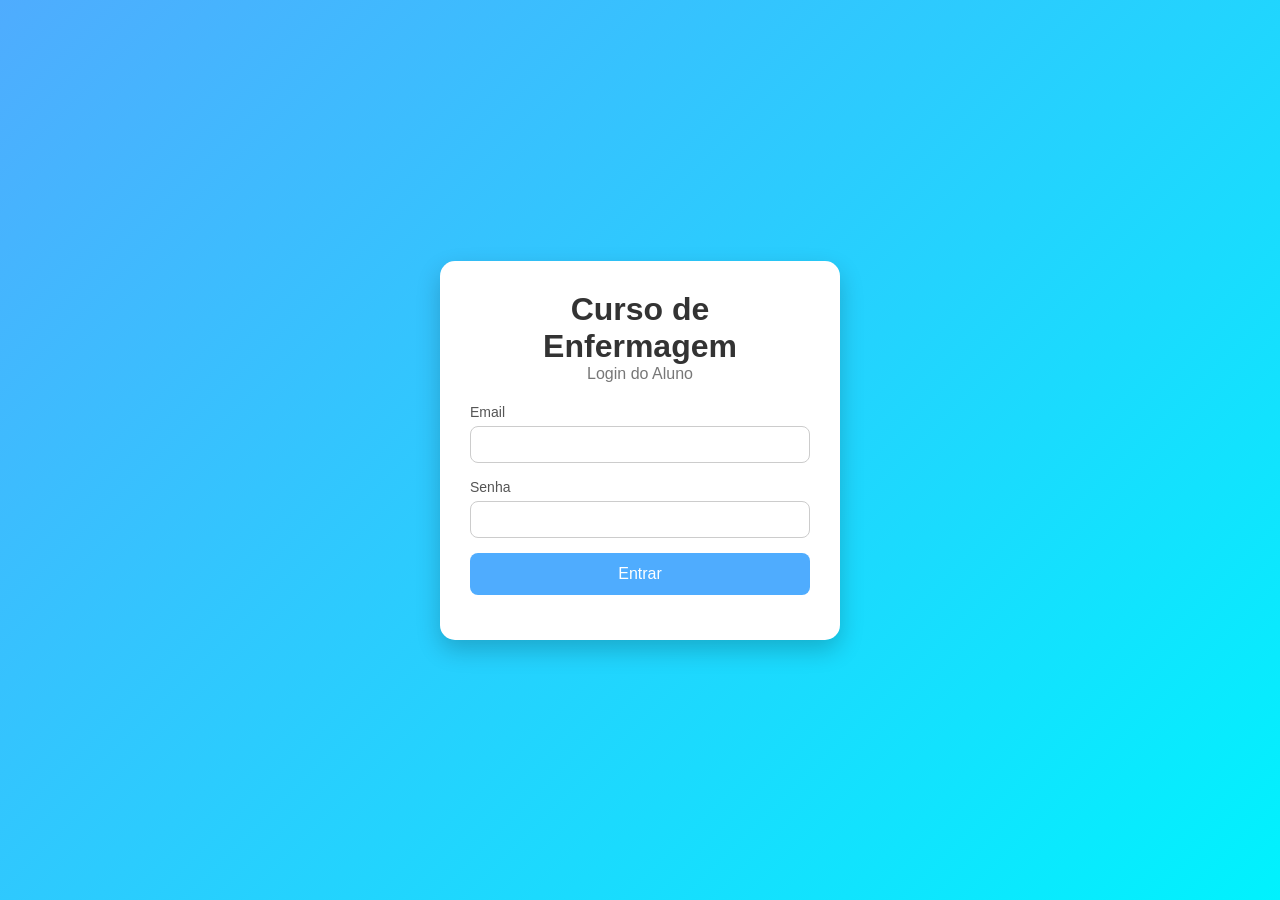
==== login.html @ 231f4d06 "Adicionado login e validacao de usuario" ====
<!DOCTYPE html>
<html lang="pt-br">

<head>
    <meta charset="UTF-8">
    <meta name="viewport" content="width=device-width, initial-scale=1.0">
    <title>Login - Curso de Enfermagem</title>
    <link rel="stylesheet" href="style.css">
</head>

<body>

<div class="container">
    <div class="card">

        <h1>Curso de Enfermagem</h1>
        <p class="subtitle">Login do Aluno</p>

        <div class="input-group">
            <label>Email</label>
            <input type="email" id="emailLogin">
        </div>

        <div class="input-group">
            <label>Senha</label>
            <input type="password" id="senhaLogin">
        </div>

        <button type="button" onclick="login()">Entrar</button>

        <p id="mensagem"></p>

    </div>
</div>

<script src="script.js"></script>

</body>
</html>
---- style.css ----
* { 
 margin: 0; 
 padding: 0; 
 box-sizing: border-box; 
 font-family: Arial, sans-serif; 
} 
body { 
 background: linear-gradient(135deg, #4facfe, #00f2fe);  height: 100vh; 
 display: flex; 
 align-items: center; 
 justify-content: center; 
} 
.container { 
 width: 100%; 
 padding: 20px; 
} 
.card { 
 background: white; 
 max-width: 400px; 
 margin: auto; 
 padding: 30px; 
 border-radius: 15px; 
 box-shadow: 0 10px 25px rgba(0,0,0,0.2); 
 animation: fadeIn 0.5s ease; 
} 
h1 { 
 text-align: center; 
 color: #333; 
} 
.subtitle { 
 text-align: center; 
 margin-bottom: 20px; 
 color: #777; 
} 
.input-group { 
 margin-bottom: 15px; 
} 
.input-group label { 
 font-size: 14px; 
 color: #555; 
} 
.input-group input { 
 width: 100%; 
 padding: 10px; 
 border-radius: 8px; 
 border: 1px solid #ccc;
 margin-top: 5px; 
 transition: 0.3s; 
} 
.input-group input:focus {  border-color: #4facfe; 
 outline: none; 
} 
input.erro { 
 border: 2px solid red; 
} 
input.sucesso { 
 border: 2px solid green; } 
button { 
 width: 100%; 
 padding: 12px; 
 background: #4facfe; 
 border: none; 
 border-radius: 8px; 
 color: white; 
 font-size: 16px; 
 cursor: pointer; 
 transition: 0.3s; 
} 
button:hover { 
 background: #007bff; 
 transform: scale(1.03); } 
#mensagem { 
 text-align: center; 
 margin-top: 15px; 
 font-weight: bold; 
} 
@keyframes fadeIn { 
 from { 
 opacity: 0; 
 transform: translateY(10px);  } 
 to { 
 opacity: 1; 
 transform: translateY(0);  } 
} 
/* Responsividade */ 
@media (max-width: 480px) {  .card { 
 padding: 20px; 
 } 
 h1 { 
 font-size: 20px; 
 }
}
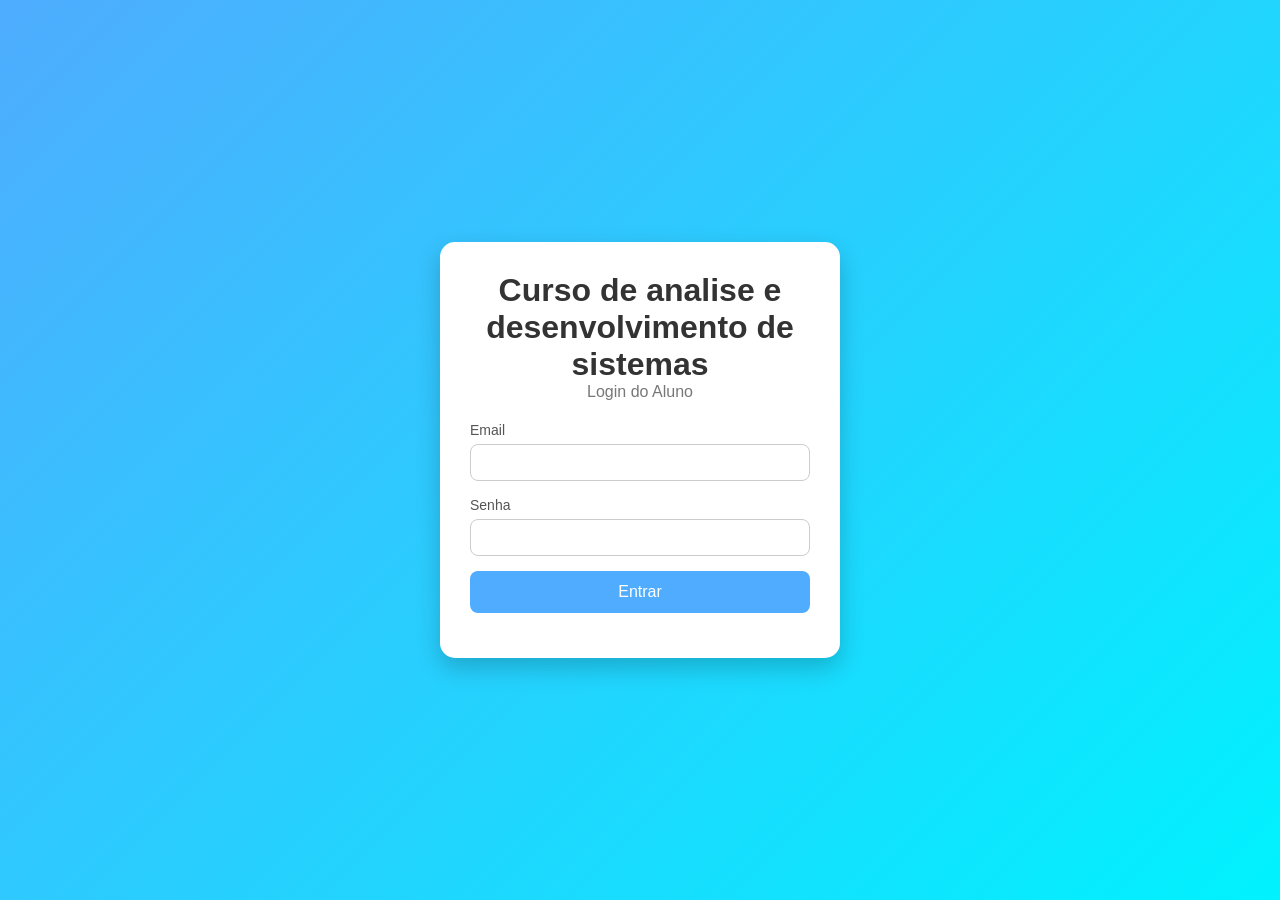
==== commit 00448050: "Corrigido paginas de cadastro e login" ====
--- a/login.html
+++ b/login.html
@@ -4,7 +4,7 @@
 <head>
     <meta charset="UTF-8">
     <meta name="viewport" content="width=device-width, initial-scale=1.0">
-    <title>Login - Curso de Enfermagem</title>
+    <title>Login - Curso de analise e desenvolvimento de sistemas</title>
     <link rel="stylesheet" href="style.css">
 </head>
 
@@ -13,7 +13,7 @@
 <div class="container">
     <div class="card">
 
-        <h1>Curso de Enfermagem</h1>
+        <h1>Curso de analise e desenvolvimento de sistemas</h1>
         <p class="subtitle">Login do Aluno</p>
 
         <div class="input-group">
